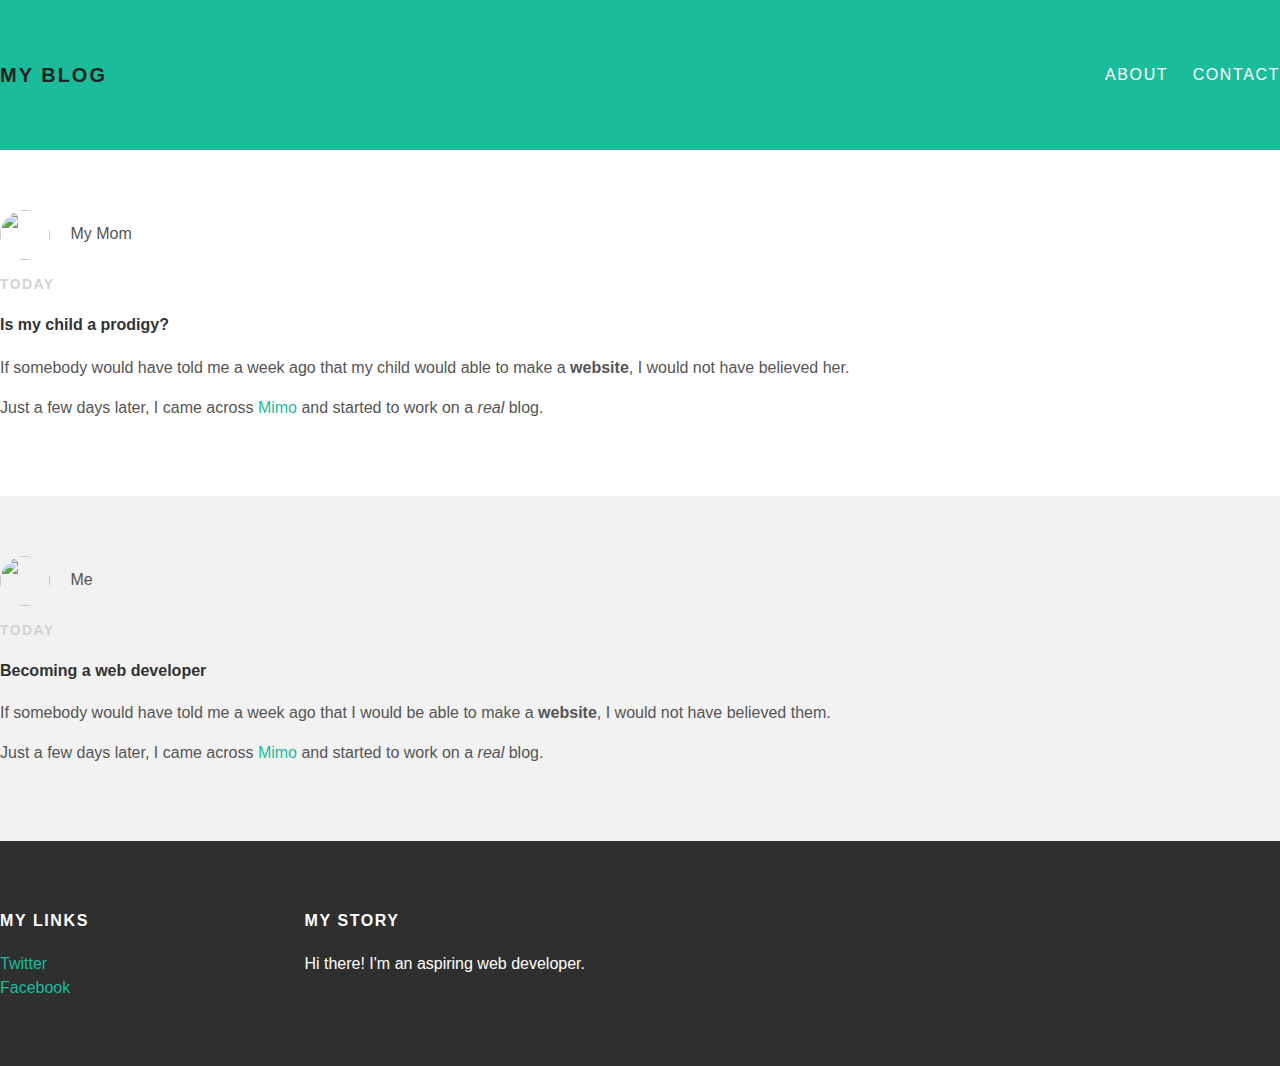
==== index.html @ 911db68f "Add files via upload" ====
<!DOCTYPE html>
<html>
<head>
  <title>My blog</title>
  <link rel="stylesheet" type="text/css"
href="style.css">
  </head>
  <body>
    <div id="header">
    <div class="post-container">
      <a id="header-title"
      href="index.html">My Blog</a>
      <ul id="header-nav">
        <li><a href="about.html">About</a></li>
        <li><a href="mailto:me@me.com">Contact</a></li>
      </ul>
    </div>
    </div>
    <div id="content">
    <div class="post-container">
    <div class="post">
      <div class="post-author">
      <img src="mom.png">
      <span>My Mom</span>
    </div>
    <p class="post-date">Today</p>
    <h4 class="post-title">Is my child a prodigy?</h4>
    <div class="post-content">
      <p>If somebody would have told me a week ago that my child would
      able to make a <strong>website</strong>, I would not have believed
      her.</p>
      <p>Just a few days later, I came across <a href="https://getmimo
        .com">Mimo</a> and started to work on a <em>real</em> blog.</p>
    </div>
    </div>
    </div>
    <div class="post-container">
    <div class="post">
      <div class="post-author">
      <img src="me.png">
      <span>Me</span>
    </div>
    <p class="post-date">Today</p>
    <h4 class="post-title">Becoming a web developer</h4>
    <div class="post-content">
      <p>If somebody would have told me a week ago that I would be able to
      make a <strong>website</strong>, I would not have believed them.</p>
      <p>Just a few days later, I came across <a href="https://getmimo
        .com">Mimo</a> and started to work on a <em>real</em> blog.</p>
    </div>
    </div>
    <div id="footer">
    <div class="post-container">
    <div class="column">
    <h4>My Links</h4>
    <p>
      <a href="#">Twitter</a>
      <br>
      <a href="#">Facebook</a>
    </p>
    </div>

    <div class="column">
      <h4>My Story</h4>
      <p>Hi there! I'm an aspiring web developer.</p>
    </div>
    </div>
    </body>
    </html>
---- style.css ----
@import url(http://fonts.googleapis.com
  /css?family=Montserrat:400,700);

body {
 color: #555;
 margin: 0;

 font-family: "Montserrat", sans-serif;
}

#header {
  background-color: #1abc9c;
  height: 150px;
  line-height: 150px;
}

#header a {
  color: white;
  text-decoration: none;

  text-transform: uppercase;
  letter-spacing: 0.1em;
}

#header a:hover {
  color: #222;
}

#header-title{
  display: block;
  float: left;

  font-size: 20px;
  font-weight: bold;
}

#header-nav{
  display: block;
  float: right;
  margin-top: 0;
}

#header-nav li {
  display: inline;
  padding-left: 20px;
}

.container{
  max-width: 1000px
  margin: 0 auto;
}

#footer {
  background-color: #2f2f2f;
  padding: 50px 0;
}
 .column {
   min-width: 300px;
   display: inline-block;
   vertical-align: top;
 }

 #footer h4 {
   color: white;
   text-transform: uppercase;
   letter-spacing: 0.1em;
 }

 #footer p {
   color: white;
 }

 a {
   color: #1abc9c;
   text-decoration: none;
 }
a hover {
  color: #F6A623
}

.post, .about {
  max-width: 800px
  margin: 0 auto;
  padding: 60px 0;
}

.post-author img {
  width: 50px;
  height: 50px;
  vertical-align: middle;
}

.post-author span {
  margin-left: 16px;
}

.post-date {
  color: #D2D2D2;

  font-size: 14px;
  font-weight: bold;

  text-transform: uppercase;
  letter-spacing: 0.1em;
}

h1, h2, h3, h4 {
  color: #333;
}

p {
  line-height: 1.5;
}

.about {
  text-align: center;
}

.post-author img,
.about-author img {
  border-radius: 50%;
}

.post-container:nth-child(even) {
  background-color: #f2f2f2;
}
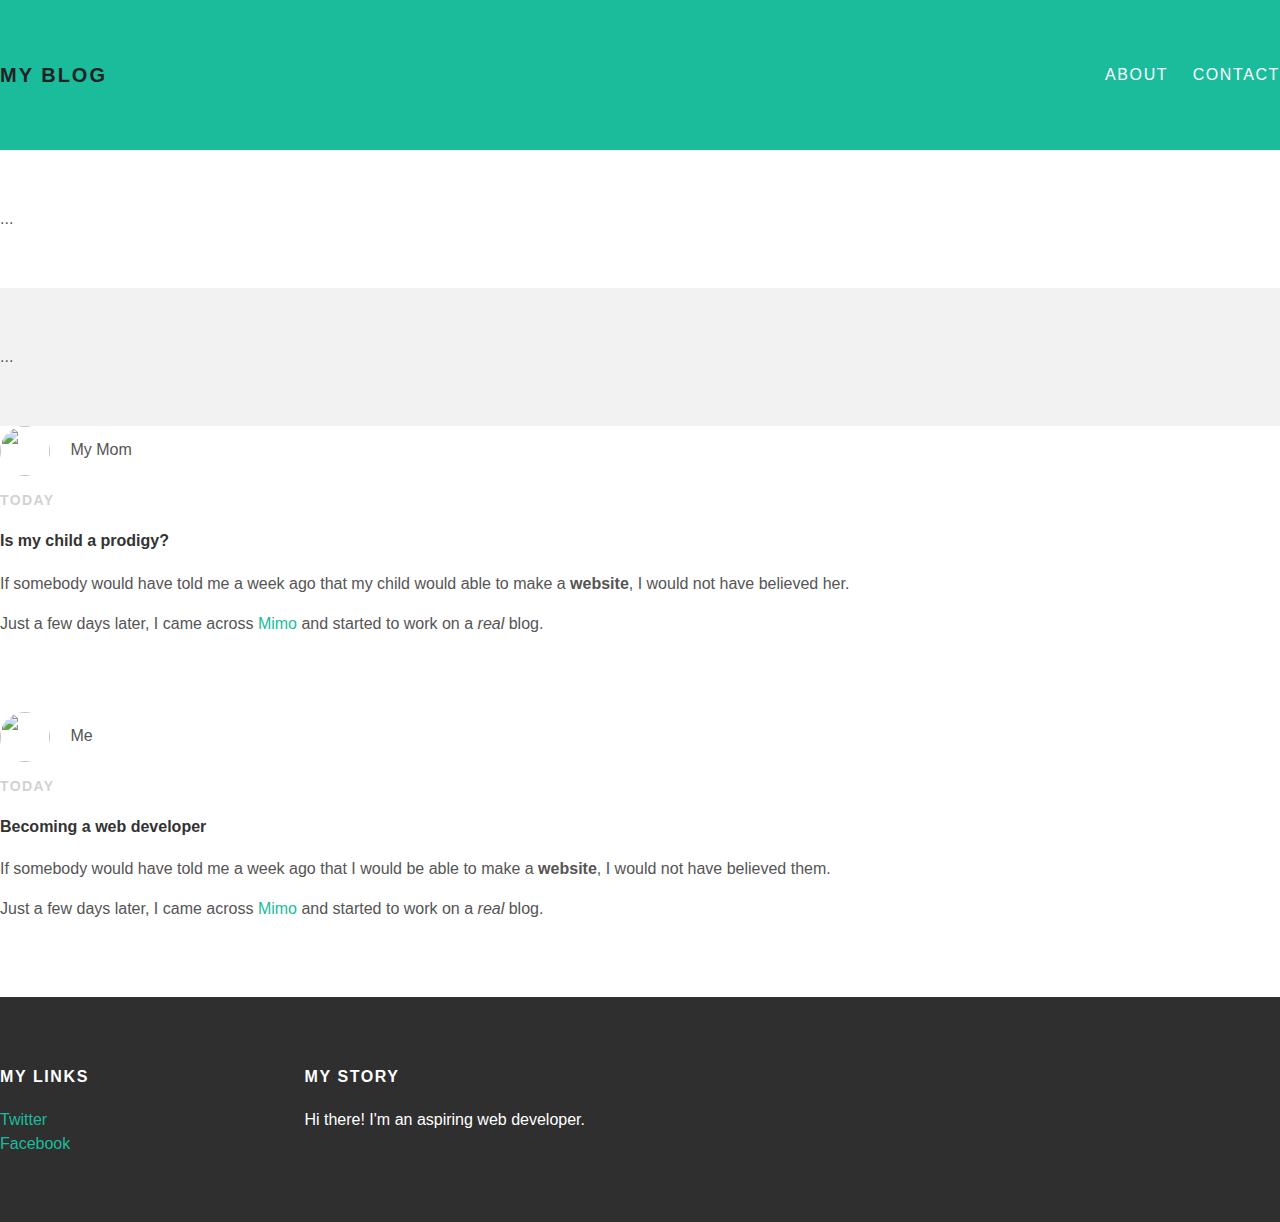
==== commit 8a55dec1: "Update index.html" ====
--- a/index.html
+++ b/index.html
@@ -17,8 +17,18 @@
     </div>
     </div>
     <div id="content">
+      <!-- another post -->
     <div class="post-container">
     <div class="post">
+      ...
+      </div>
+      </div>
+    <div class="post-container">
+    <div class="post">
+      ...
+      </div>
+      </div>
+    </div>
       <div class="post-author">
       <img src="mom.png">
       <span>My Mom</span>
